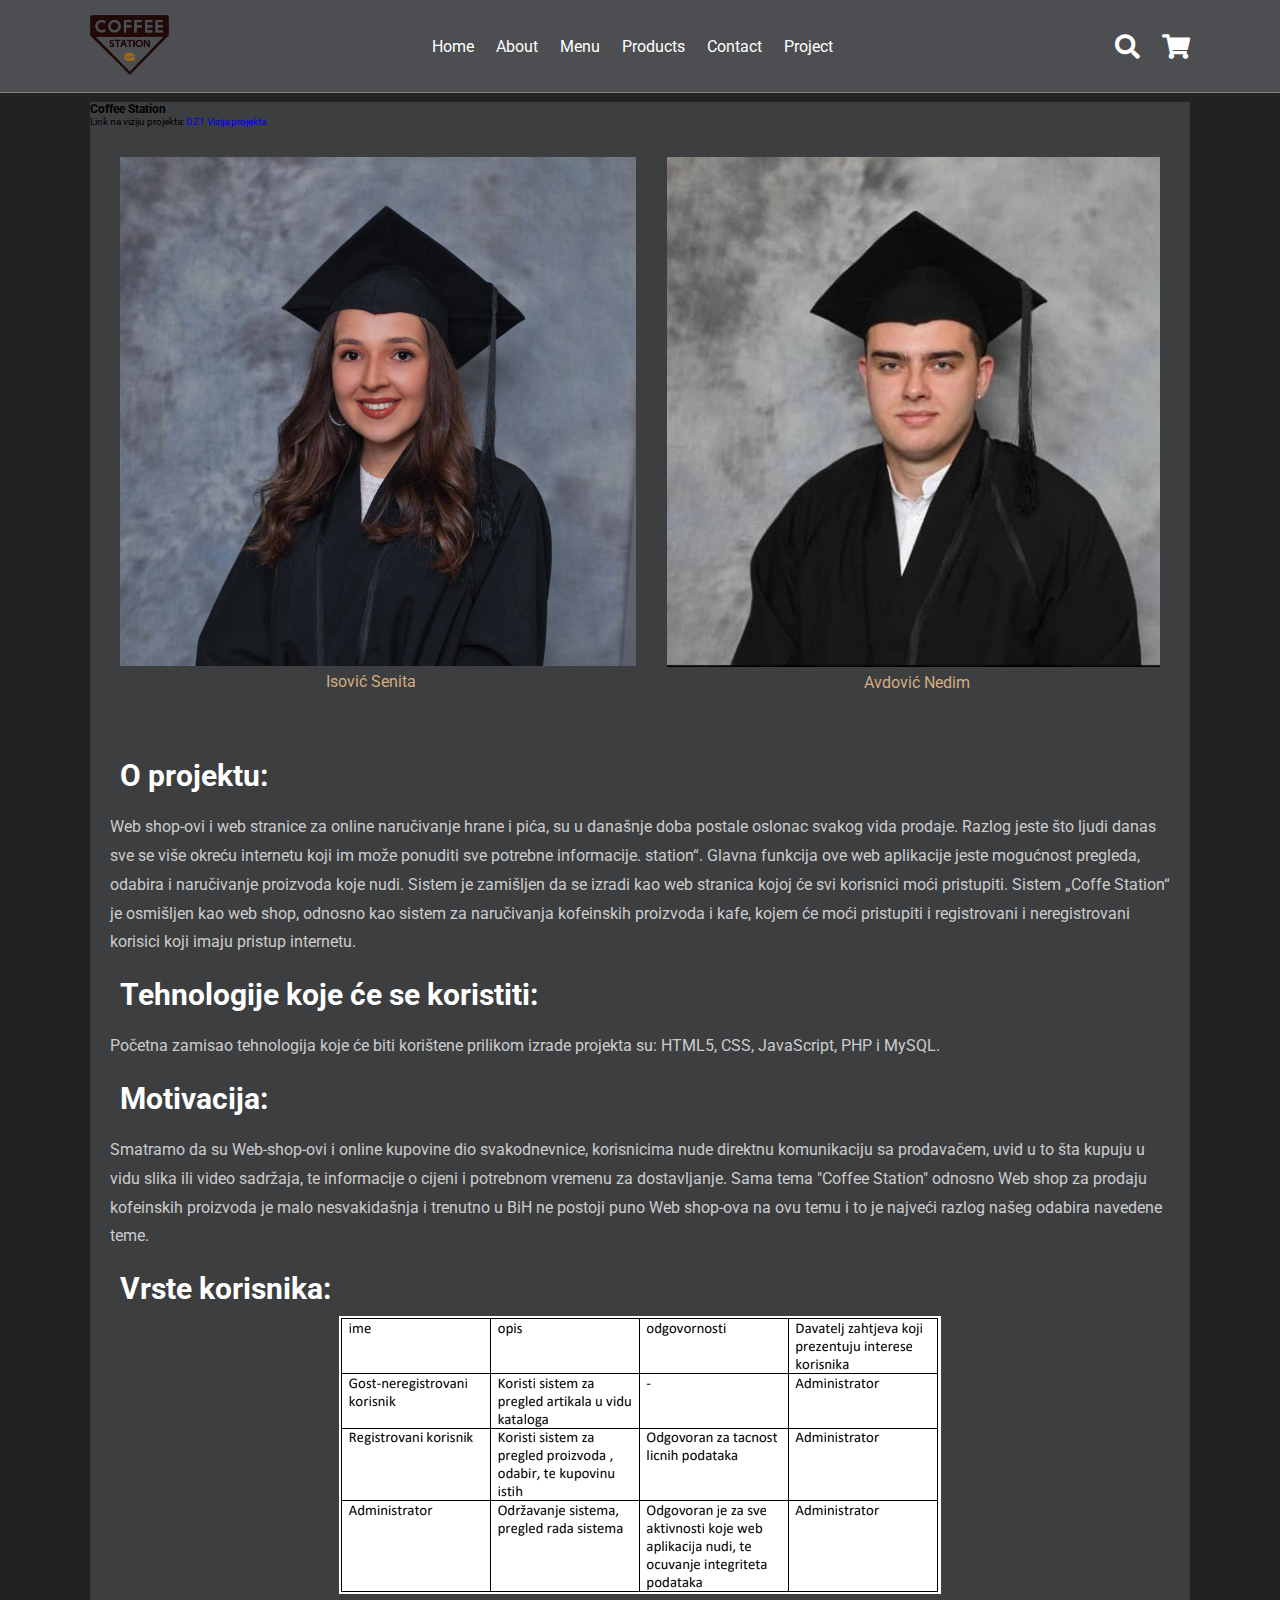
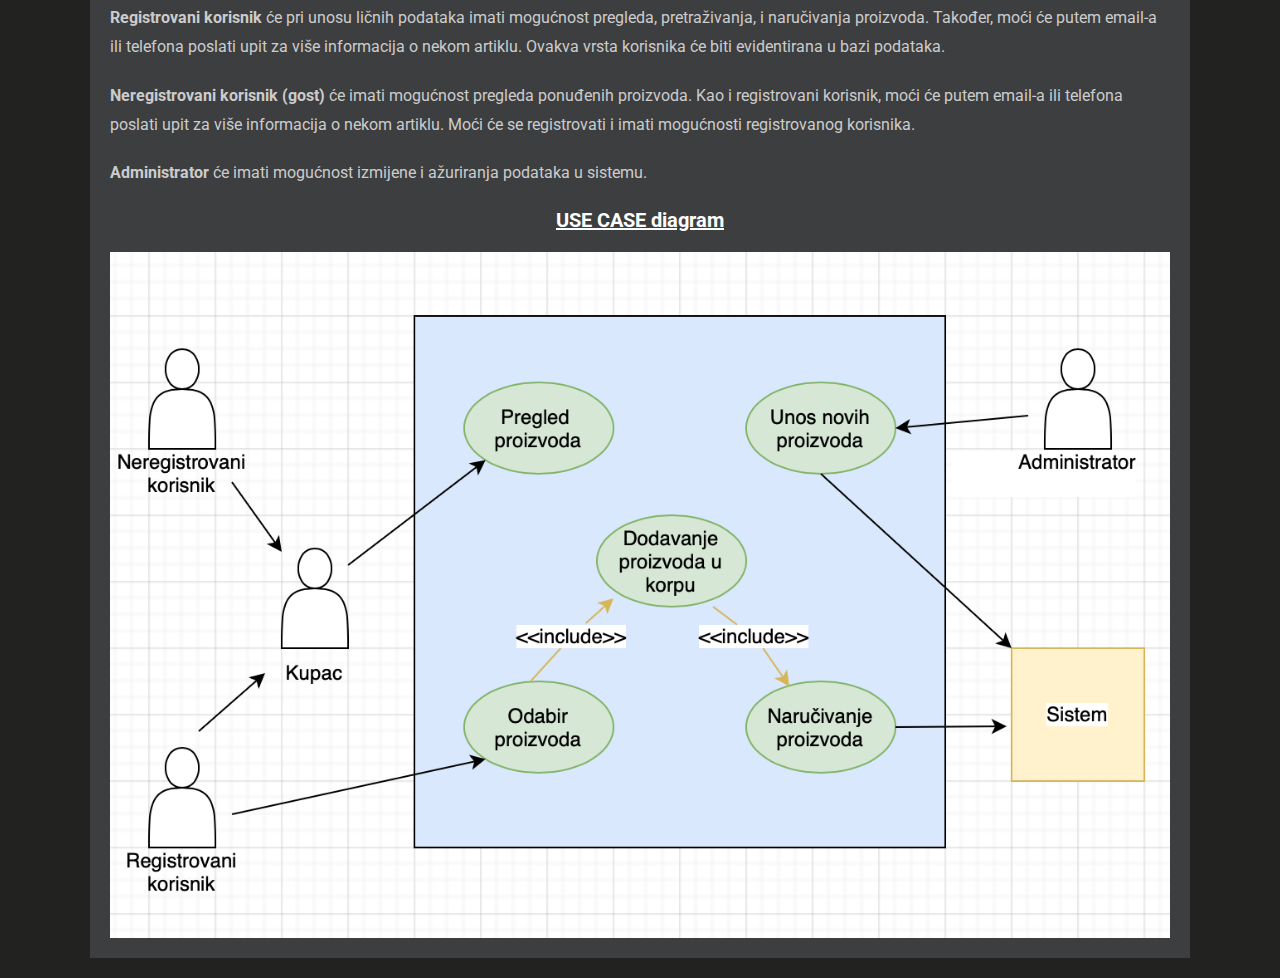
==== notLoggedIn/project.html @ 6c9497d3 "first commit" ====
<!DOCTYPE html>
<html lang="en">
<head>
    <meta charset="UTF-8">
    <meta http-equiv="X-UA-Compatible" content="IE=edge">
    <meta name="viewport" content="width=device-width, initial-scale=1.0">
    <title>Coffe Station</title>
    <link rel="shortcut icon" href="images/coffeeStationLogo.png" type="image/x-icon">

    <link rel="stylesheet" href="https://cdnjs.cloudflare.com/ajax/libs/font-awesome/5.15.4/css/all.min.css">

    <link rel="stylesheet" href="css/style.css">
</head>
<body>


<header class="header">

    <a href="index.html" class="logo">
        <img src="images/coffeeStationLogo.png">
    </a>

    <nav class="navbar">
        <a href="index.html">Home</a>
        <a href="#about">About</a>
        <a href="#menu">Menu</a>
        <a href="#products">Products</a>

        <a href="#contact">Contact</a>
        <a href="project.html">Project</a>
    </nav>

    <div class="icons">
        <div class="fas fa-search" id="search-btn"></div>
        <div class="fas fa-shopping-cart" id="cart-btn"></div>
        <div class="fas fa-bars" id="menu-btn"></div>
    </div>

<div class="search-form">
        <input type="search" id="search-box" placeholder="search here...">
        <label for="search-box" class="fas fa-search"></label>
    </div>

</header>

<section class="about" id="about">

    <h1 class="heading"> <span>about</span> us </h1>
    <div class ="project">

    </div>
    <div class="row">


        <div class="content">
            <h3>Coffee Station</h3>
            <p>Link na viziju projekta: <a href="https://drive.google.com/file/d/149RRVoG0BQXkQQvWxBByFQiU80S-JMBL/view?usp=sharing">DZ1 Vizija projekta</a></p> 
        </div>
        <div class="image">
            <div class="image1">
                <img src="images/senita.jpg">
                <a href="https://drive.google.com/file/d/1kplA7J9VMAj5MQuQ-YTsxg6QcaAjS89H/view?usp=sharing">Isović Senita</a>
                
            </div>
            <div class="image2">
                <img src="images/nedim.jpg">
                <a href="https://drive.google.com/file/d/1IOQ0n2Bt16lyCzWGAnOJNBNkA1pJ3zAT/view?usp=sharing">Avdović Nedim</a>
            </div>
        </div>

        <div class="section">
            <h3>O projektu:</h3>
            <p>Web shop-ovi i web stranice za online naručivanje hrane i pića, su u današnje doba postale
                oslonac svakog vida prodaje. Razlog jeste što ljudi danas sve se više okreću internetu koji im
                može ponuditi sve potrebne informacije. station“. Glavna funkcija ove web aplikacije jeste mogućnost pregleda, 
                odabira i naručivanje proizvoda koje nudi. Sistem je zamišljen da se izradi kao web stranica kojoj će svi korisnici moći
                pristupiti. Sistem „Coffe Station“ je osmišljen kao web shop, odnosno kao sistem za naručivanja kofeinskih
                proizvoda i kafe, kojem će moći pristupiti i registrovani i neregistrovani korisici koji imaju pristup internetu.</p>
            <h3>Tehnologije koje će se koristiti:</h3>
            <p>Početna zamisao tehnologija koje će biti korištene prilikom izrade projekta su: HTML5, CSS, JavaScript, PHP i MySQL.</p>
            <h3>Motivacija:</h3>
            <p>Smatramo da su Web-shop-ovi i online kupovine dio svakodnevnice, korisnicima nude direktnu komunikaciju sa prodavačem, uvid u to 
                šta kupuju u vidu slika ili video sadržaja, te informacije o cijeni i potrebnom vremenu za dostavljanje. Sama tema "Coffee Station" 
                odnosno Web shop za prodaju kofeinskih proizvoda je malo nesvakidašnja i trenutno u BiH ne postoji puno Web shop-ova na ovu temu 
                i to je najveći razlog našeg odabira navedene teme.</p>
            <h3>Vrste korisnika:</h3>
            <img src="images/korisnici.png" style="margin: auto; display: flex;">
            <p><b>Registrovani korisnik</b> će pri unosu ličnih podataka imati mogućnost pregleda, pretraživanja, i
                naručivanja proizvoda. Također, moći će putem email-a ili telefona poslati upit za više informacija o
                nekom artiklu. Ovakva vrsta korisnika će biti evidentirana u bazi podataka.</p>
            <p><b>Neregistrovani korisnik (gost)</b> će imati mogućnost pregleda ponuđenih proizvoda.
                Kao i registrovani korisnik, moći će putem email-a ili telefona poslati upit za više informacija o nekom
                artiklu.
                Moći će se registrovati i imati mogućnosti registrovanog korisnika.</p>
            <p><b>Administrator</b> će imati mogućnost izmijene i ažuriranja podataka u sistemu.</p>
            <h4>USE CASE diagram</h4>
            <img src="images/usecase.png" style="margin: auto; display: flex; width: 100%;">
        </div>

    </div>

</section>

</body>
</html>
---- notLoggedIn/css/style.css ----
@import url('https://fonts.googleapis.com/css2?family=Roboto:wght@100;300;400;500;700&display=swap');

:root{
    --main-color:#d3ad7f;
    --black:#13131a;
    --bg:#ebdfa4;
    --border:.1rem solid rgba(255,255,255,.3);
}

*{
    font-family: 'Roboto', sans-serif;
    margin:0; padding:0;
    box-sizing: border-box;
    outline: none; border:none;
    text-decoration: none;
    transition: .2s linear;
}

html{
    font-size: 62.5%;
    overflow-x: hidden;
    scroll-behavior: smooth;
}


body{
    background: #222220;
}

section{
    padding:2rem 7%;
}

.heading{
    text-align: center;
    color:#fff;
    text-transform: uppercase;
    padding-bottom: 3.5rem;
    font-size: 4rem;
}


.btn{
    margin-top: 1rem;
    display: inline-block;
    padding:.9rem 3rem;
    font-size: 1.7rem;
    color:#fff;
    background: var(--main-color);
    cursor: pointer;
}

.btn:hover{
    letter-spacing: .2rem;
}




.header{
    background: #4D4E51;
    display: flex;
    align-items: center;
    justify-content: space-between;
    padding:1.5rem 7%;
    border-bottom: var(--border);
    position: fixed;
    top:0; left: 0; right: 0;
    z-index: 1000;
}

.header .logo img{
    height: 6rem;
}

.header .navbar a{
    margin:0 1rem;
    font-size: 1.6rem;
    color:#fff;
}

.header .navbar a:hover{
    color:#000000;
    border-bottom: .1rem solid #000000;
    padding-bottom: .5rem;
}

.header .icons div{
    color:#fff;
    cursor: pointer;
    font-size: 2.5rem;
    margin-left: 2rem;
}

.header .icons div:hover{
    color:#000000;
}

#menu-btn{
    display: none;
}

.header .search-form{
    position: absolute;
    top:115%; right: 7%;
    background: #fff;
    width: 50rem;
    height: 5rem;
    display: flex;
    align-items: center;
    transform: scaleY(0);
    transform-origin: top;
}

.home{
    min-height: 100vh;
    display: flex;
    align-items: center;
    background:url(../images/coffeBackground.jpg) no-repeat;
    background-size: cover;
    background-position: center;
}

.home .content{
    max-width: 100%;
    padding-left: 8%;
    padding-right: 50%;

}

.home .content h3{
    font-size: 6rem;
    text-transform: uppercase;
    color:#fff;
    font-family: sofia pro;

}

.home .content p{
    font-size: 2rem;
    font-weight: lighter;
    line-height: 1.8;
    padding:1rem 0;
    color:#eee;

}




.about .row{

    align-items: center;
    background-color: #3D3E40;
    flex-wrap: wrap;
}

.about .row .image{
    display: flex;
    width: 100%;
    height: 100%;
    padding: 30px;
    margin: auto;

}
.about .row .image1{
    padding-right: 1%;

}
.about .row .image2{
    padding-left: 2%;
    width: 2060px;
}

.about .row .image a{
    font-size: 1.6rem;
    color:#d3ad7f;
    line-height: 1.8;
    margin-left: 40%;
}
.about .row .image a:hover{
    color:#000000;
    border-bottom: .1rem solid #000000;
    padding-bottom: .5rem;
}
.about .row .image img{
    width: 100%;
}
.about .row .contents{
    padding:2rem;
}

.about .row .contents h3{
    font-size: 3rem;
    color:#fff;
}

.about .row .contents p{
    font-size: 1.6rem;
    color:#ccc;
    padding:1rem 0;
    line-height: 1.8;
}
.about .row .contents a{
    font-size: 1.6rem;
    color:#d3ad7f;
    padding:1rem 0;
    line-height: 1.8;
}
.about .row .contents a:hover{
    color:#000000;
    border-bottom: .1rem solid #000000;
    padding-bottom: .5rem;
}

.about .row .section{
    padding:2rem;
}

.about .row .section h3{
    font-size: 3rem;
    color:#fff;
    padding: 10px;;
}
.about .row .section h4{
    font-size: 2rem;
    color:#fff;
    padding: 10px;
    text-decoration: underline;
    text-align: center;
    padding-bottom: 20px;
}

.about .row .section p{
    font-size: 1.6rem;
    color:#ccc;
    padding:1rem 0;
    line-height: 1.8;
}


.about .rows{
    display: flex;
    align-items: center;
    background:#3D3E40;
    flex-wrap: wrap;
}
.about .rows .images{
    flex:1 1 45rem;
}

.about .rows .images img{
    width: 100%;
}
.about .rows .contents{
    flex:1 1 45rem;
    padding:2rem;
}

.about .rows .contents h3{
    font-size: 3rem;
    color:#fff;
}

.about .rows .contents p{
    font-size: 1.6rem;
    color:#ccc;
    padding:1rem 0;
    line-height: 1.8;
}




















@media (max-width:991px){

    html{
        font-size: 55%;
    }
 
    .header{
        padding:1.5rem 2rem;
    }

    section{
    padding:2rem;
}


}

@media (max-width:768px){

    #menu-btn{
        display: inline-block;
    }

    .header .navbar{
        position: absolute;
        top:100%; right: -100%;
        background: #fff;
        width: 30rem;
        height: calc(100vh - 9.5rem);
    }

    .header .navbar a{
        color:var(--black);
        display: block;
        margin:1.5rem;
        padding:.5rem;
        font-size: 2rem;
    }

.home{
        background-position: left;
        justify-content: center;
        text-align: center;
    }

    .home .content h3{
        font-size: 4.5rem;
    }

    .home .content p{
        font-size: 1.5rem;
    }


}


.menu .box-container{ 
    display: grid;
    grid-template-columns: repeat(auto-fit, minmax(30rem, 1fr));
    gap: 1.5 rem;
}

.menu .box-container .box{ 
    padding: 5rem;
    text-align: center;
    border: var(--border);
}

.menu .box-container .box img{
height: 20rem;
width: 15rem;
border-radius: 15%;
}


.menu .box-container .box h3{
    color: #fff;
     font-size: 2rem;
     padding: 1rem 0;
}

.menu .box-container .box .price{
    color: #fff;
     font-size: 2.5rem;
     padding: .5 rem 0;
}

.menu .box-container .box .price span{

     font-size: 1.5rem;
     font-weight: lighter;
     text-decoration: line-through;

}


.menu .box-container .box:hover{
    background: #fff;
    }

    .menu .box-container .box:hover > * {
    color: var(--black);
    }


.products .box-container{ 
    display: grid;
    grid-template-columns: repeat(auto-fit, minmax(30rem, 1fr));
    gap: 1.5 rem;
}

.products .box-container .box{
    text-align: center;
    border: var(--border);
    padding: 2rem;
}


.products .box-container .box .icons a{
    height: 5rem;
    width: 5rem;
    line-height: 5rem;
    font-size: 2rem;
    border:var(--border);
    color:#fff;
    margin:.3rem;
}

.products .box-container .box .icons a:hover{
background: var(--main-color);

}

.products .box-container .box .image{
    padding: 2.5rem 0;

}

.products .box-container .box .image img{
    height: 25rem;
}

.products .box-container .box .content h3{
    color: #fff;
    font-size: 2.5rem;
}

.products .box-container .box .content .stars{
    padding: 1.5rem;
}

.products .box-container .box .content .stars i{
    font-size: 1.7rem;
    color: var(--main-color);

}

.products .box-container .box .content .price{
    color: #fff;
    font-size: 2.5rem;
}

.products .box-container .box .content .price span{
    text-decoration: line-through;
    font-weight: lighter;
    font-size: 1.5rem;
}


.contact .row{
    display: flex;
    background: var(--black);
    flex-wrap: wrap;
    gap: 1rem;
}

.contact .row .map{
flex: 1 1 45rem;
width: 100%;
object-fit: cover;
}

.contact .row form{
    flex:1 1 45rem;
    padding:5rem 2rem;
    text-align: center;
}

.contact .row  form h3{
    text-transform: uppercase;
    font-size: 3.5rem;
    color:#fff;
}

.contact .row form .inputBox{
    display: flex;
    align-items: center;
    margin-top: 2rem;
    margin-bottom: 2rem;
    background: var(--main-color);
    border:var(--border);
}

.contact .row form .inputBox span{
    color:#fff;
    font-size: 2rem;
    padding-left: 2rem;
}

.contact .row form .inputBox input{
    width: 100%;
    padding:2rem;
    font-size: 1.7rem;
    color:#fff;
    text-transform: none;
    background:none;

} 
      
.footer {

    background: var(--black);
    text-align: center;
  }
 
 .footer .share{
 padding: 1rem 0;

}

.footer .share a{
    height: 5rem;
    width: 5rem;
    line-height: 5rem;
    font-size: 2rem;
    color: #fff;
    border: var(--border);
    margin: .3rem;
    border-radius: 50%;
 }

.footer .share a:hover{
background-color: var(--main-color);

 }

.footer .links{
    display: flex;
    justify-content: center;
    flex-wrap: wrap;
    padding: 2rem 0;
    gap: 1rem;
   }
   
   .footer .links a{
   padding: .7rem 2rem;
   color: #fff;
   border: var(--border);
   font-size: 2rem;
    }

.footer .links a:hover{
    background: var(--main-color);
  }

.footer .credit{
  font-size: 2rem;
  color: #fff;;
  font-weight: lighter;
  padding: 1.5rem;
  }

  .footer .credit span {
color: var(--main-color);

  } 
.conInfo{
    margin: 15px;
    color: #222220;
    font-size: medium;
     
}
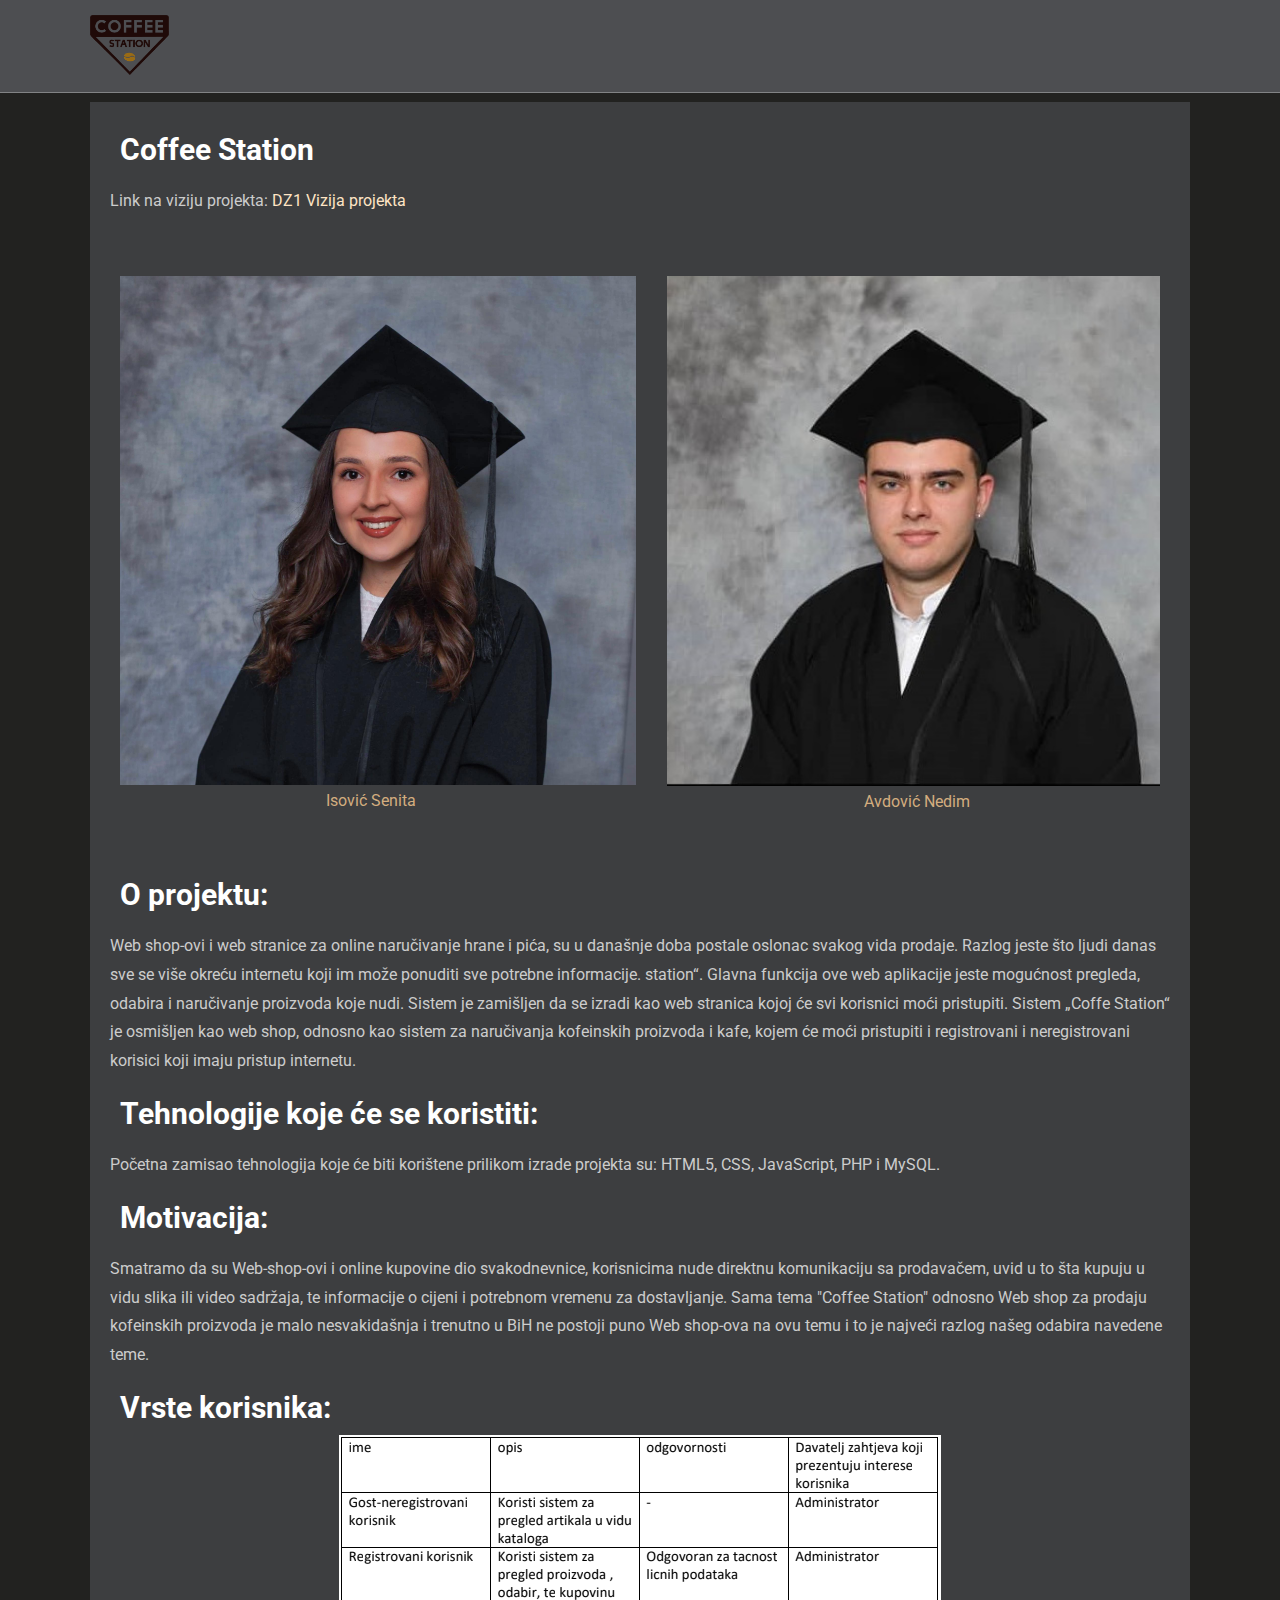
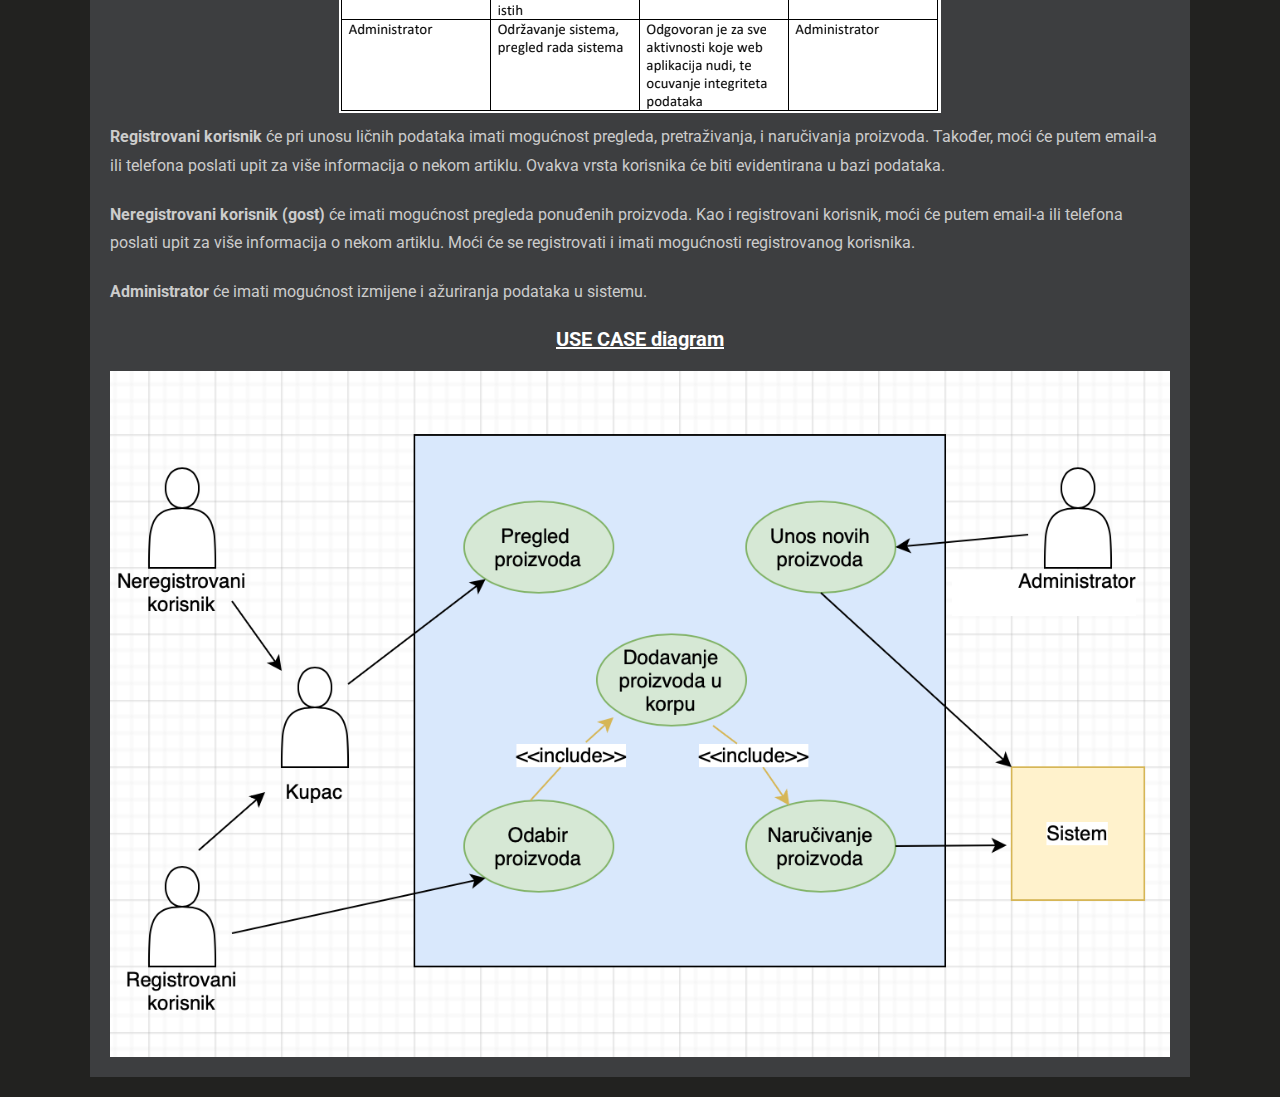
==== commit 91768879: "commit" ====
--- a/notLoggedIn/project.html
+++ b/notLoggedIn/project.html
@@ -21,26 +21,6 @@
         <img src="images/coffeeStationLogo.png">
     </a>
 
-    <nav class="navbar">
-        <a href="index.html">Home</a>
-        <a href="#about">About</a>
-        <a href="#menu">Menu</a>
-        <a href="#products">Products</a>
-
-        <a href="#contact">Contact</a>
-        <a href="project.html">Project</a>
-    </nav>
-
-    <div class="icons">
-        <div class="fas fa-search" id="search-btn"></div>
-        <div class="fas fa-shopping-cart" id="cart-btn"></div>
-        <div class="fas fa-bars" id="menu-btn"></div>
-    </div>
-
-<div class="search-form">
-        <input type="search" id="search-box" placeholder="search here...">
-        <label for="search-box" class="fas fa-search"></label>
-    </div>
 
 </header>
 
@@ -53,9 +33,9 @@
     <div class="row">
 
 
-        <div class="content">
+        <div class="section">
             <h3>Coffee Station</h3>
-            <p>Link na viziju projekta: <a href="https://drive.google.com/file/d/149RRVoG0BQXkQQvWxBByFQiU80S-JMBL/view?usp=sharing">DZ1 Vizija projekta</a></p> 
+            <p>Link na viziju projekta: <a style ="color:bisque;" href="https://drive.google.com/file/d/149RRVoG0BQXkQQvWxBByFQiU80S-JMBL/view?usp=sharing">DZ1 Vizija projekta</a></p> 
         </div>
         <div class="image">
             <div class="image1">
--- a/notLoggedIn/css/style.css
+++ b/notLoggedIn/css/style.css
@@ -570,4 +570,4 @@
     color: #222220;
     font-size: medium;
      
-}+}
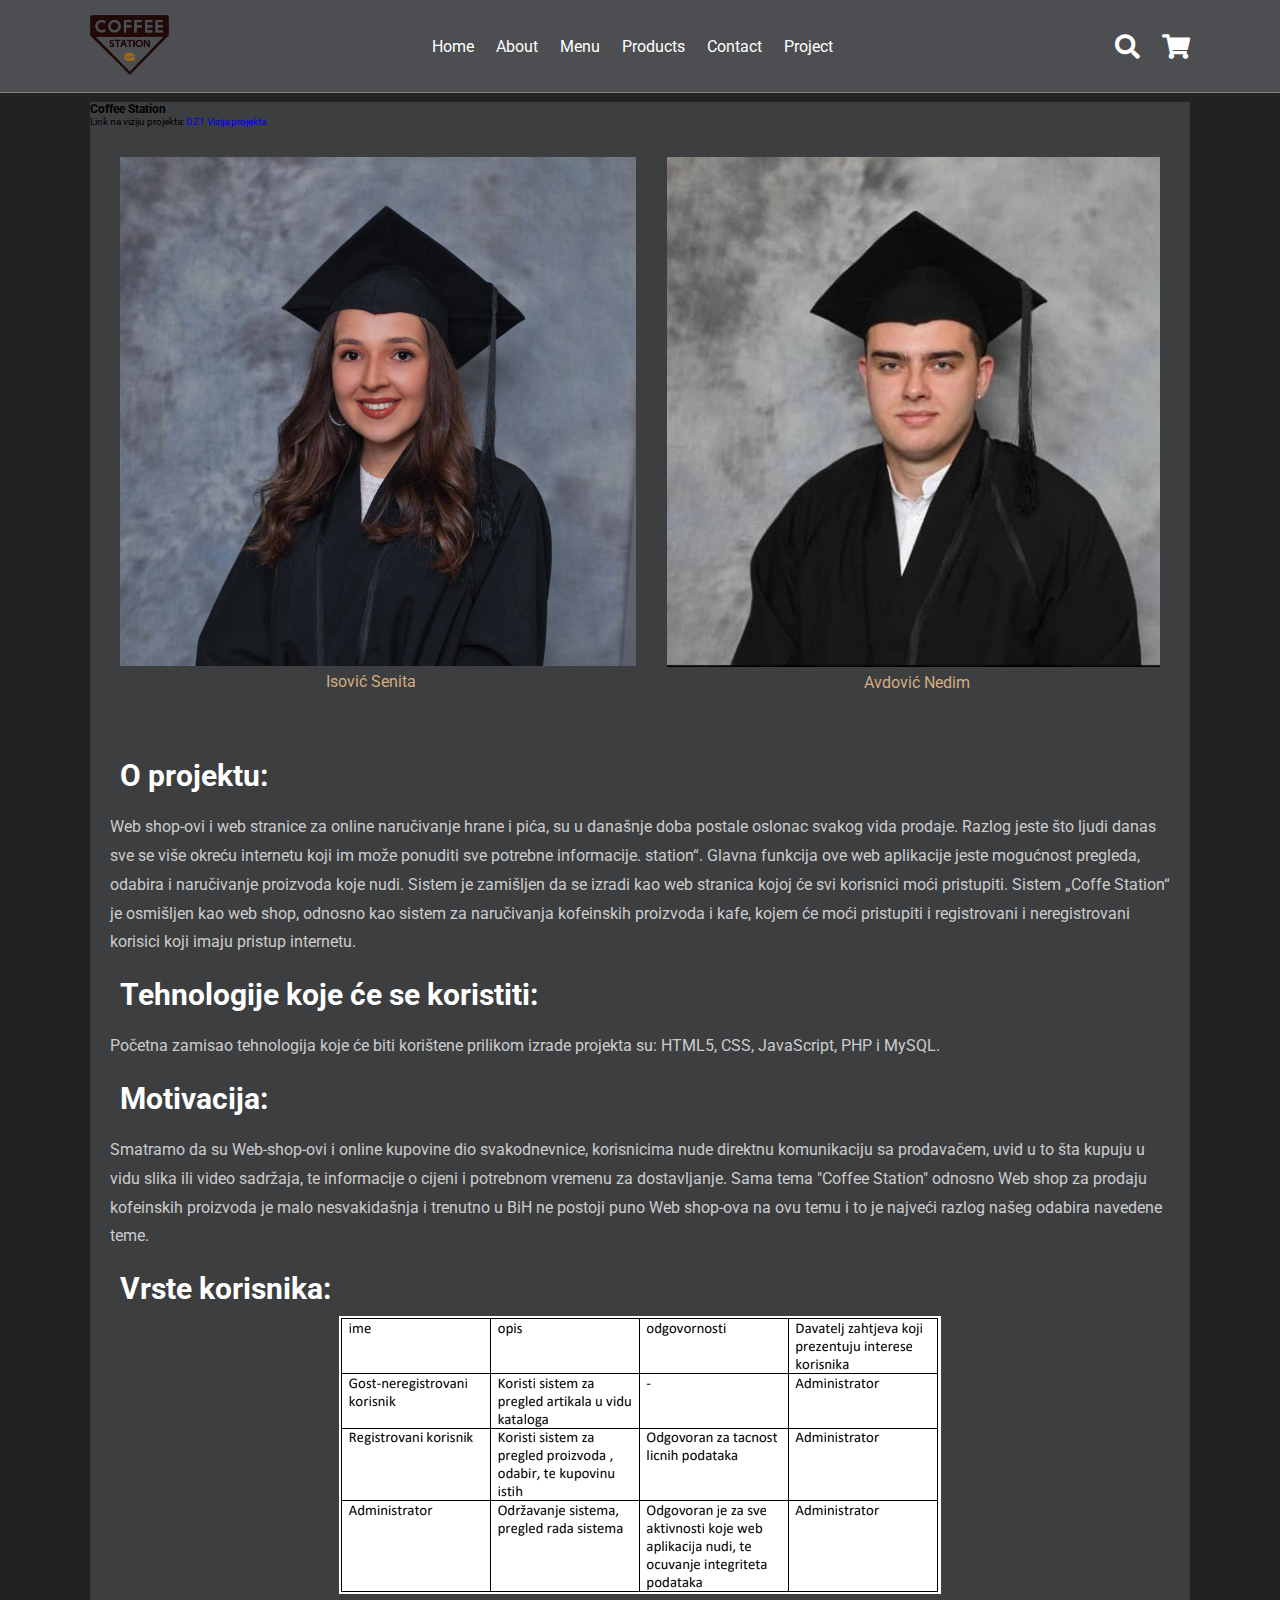
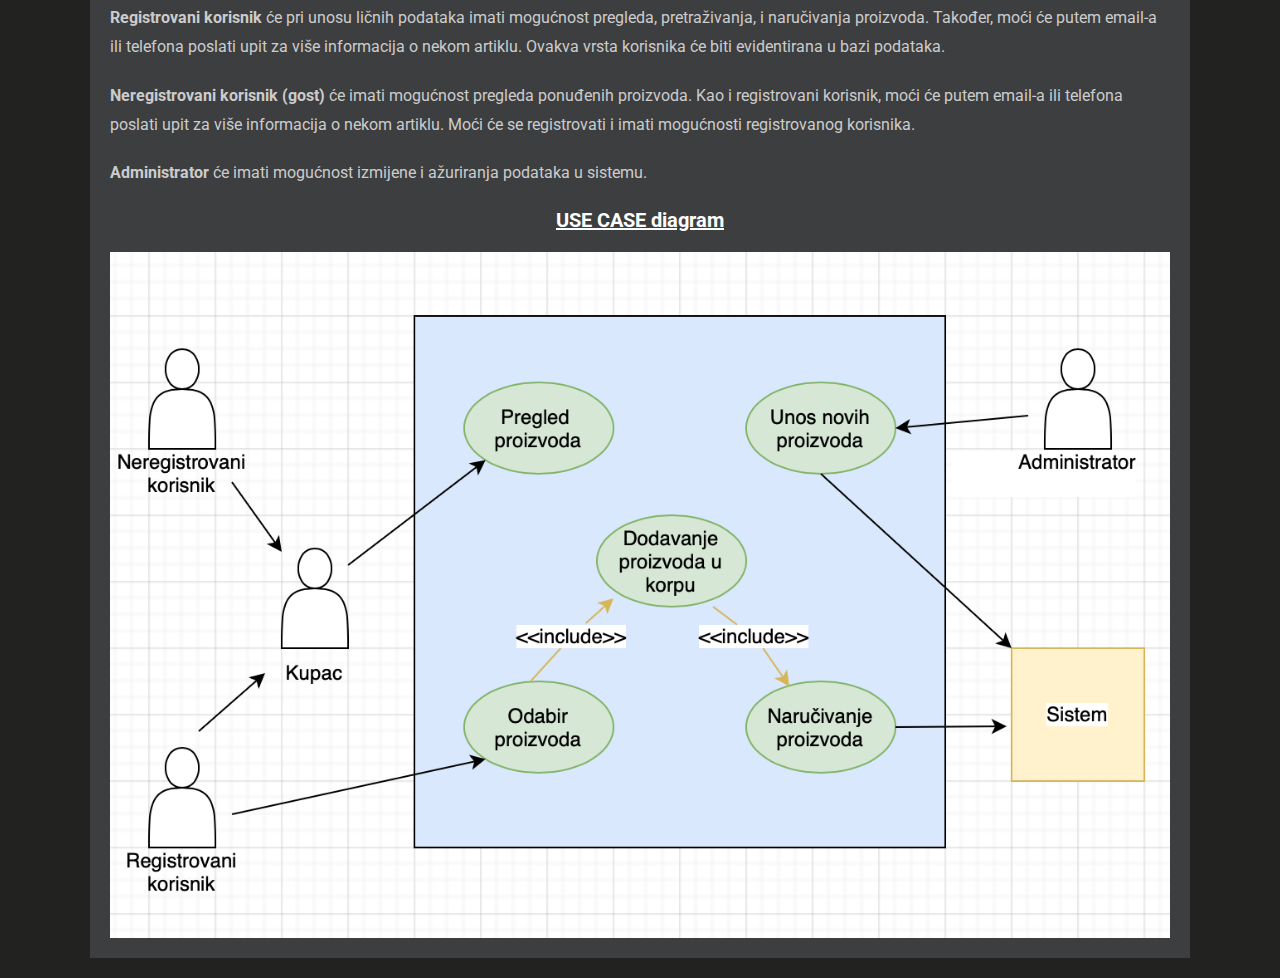
==== commit ad503136: "Merge pull request #1 from SenitaI98/DZ4" ====
--- a/notLoggedIn/project.html
+++ b/notLoggedIn/project.html
@@ -21,6 +21,26 @@
         <img src="images/coffeeStationLogo.png">
     </a>
 
+    <nav class="navbar">
+        <a href="index.html">Home</a>
+        <a href="#about">About</a>
+        <a href="#menu">Menu</a>
+        <a href="#products">Products</a>
+
+        <a href="#contact">Contact</a>
+        <a href="project.html">Project</a>
+    </nav>
+
+    <div class="icons">
+        <div class="fas fa-search" id="search-btn"></div>
+        <div class="fas fa-shopping-cart" id="cart-btn"></div>
+        <div class="fas fa-bars" id="menu-btn"></div>
+    </div>
+
+<div class="search-form">
+        <input type="search" id="search-box" placeholder="search here...">
+        <label for="search-box" class="fas fa-search"></label>
+    </div>
 
 </header>
 
@@ -33,9 +53,9 @@
     <div class="row">
 
 
-        <div class="section">
+        <div class="content">
             <h3>Coffee Station</h3>
-            <p>Link na viziju projekta: <a style ="color:bisque;" href="https://drive.google.com/file/d/149RRVoG0BQXkQQvWxBByFQiU80S-JMBL/view?usp=sharing">DZ1 Vizija projekta</a></p> 
+            <p>Link na viziju projekta: <a href="https://drive.google.com/file/d/149RRVoG0BQXkQQvWxBByFQiU80S-JMBL/view?usp=sharing">DZ1 Vizija projekta</a></p> 
         </div>
         <div class="image">
             <div class="image1">
--- a/notLoggedIn/css/style.css
+++ b/notLoggedIn/css/style.css
@@ -570,4 +570,4 @@
     color: #222220;
     font-size: medium;
      
-}
+}